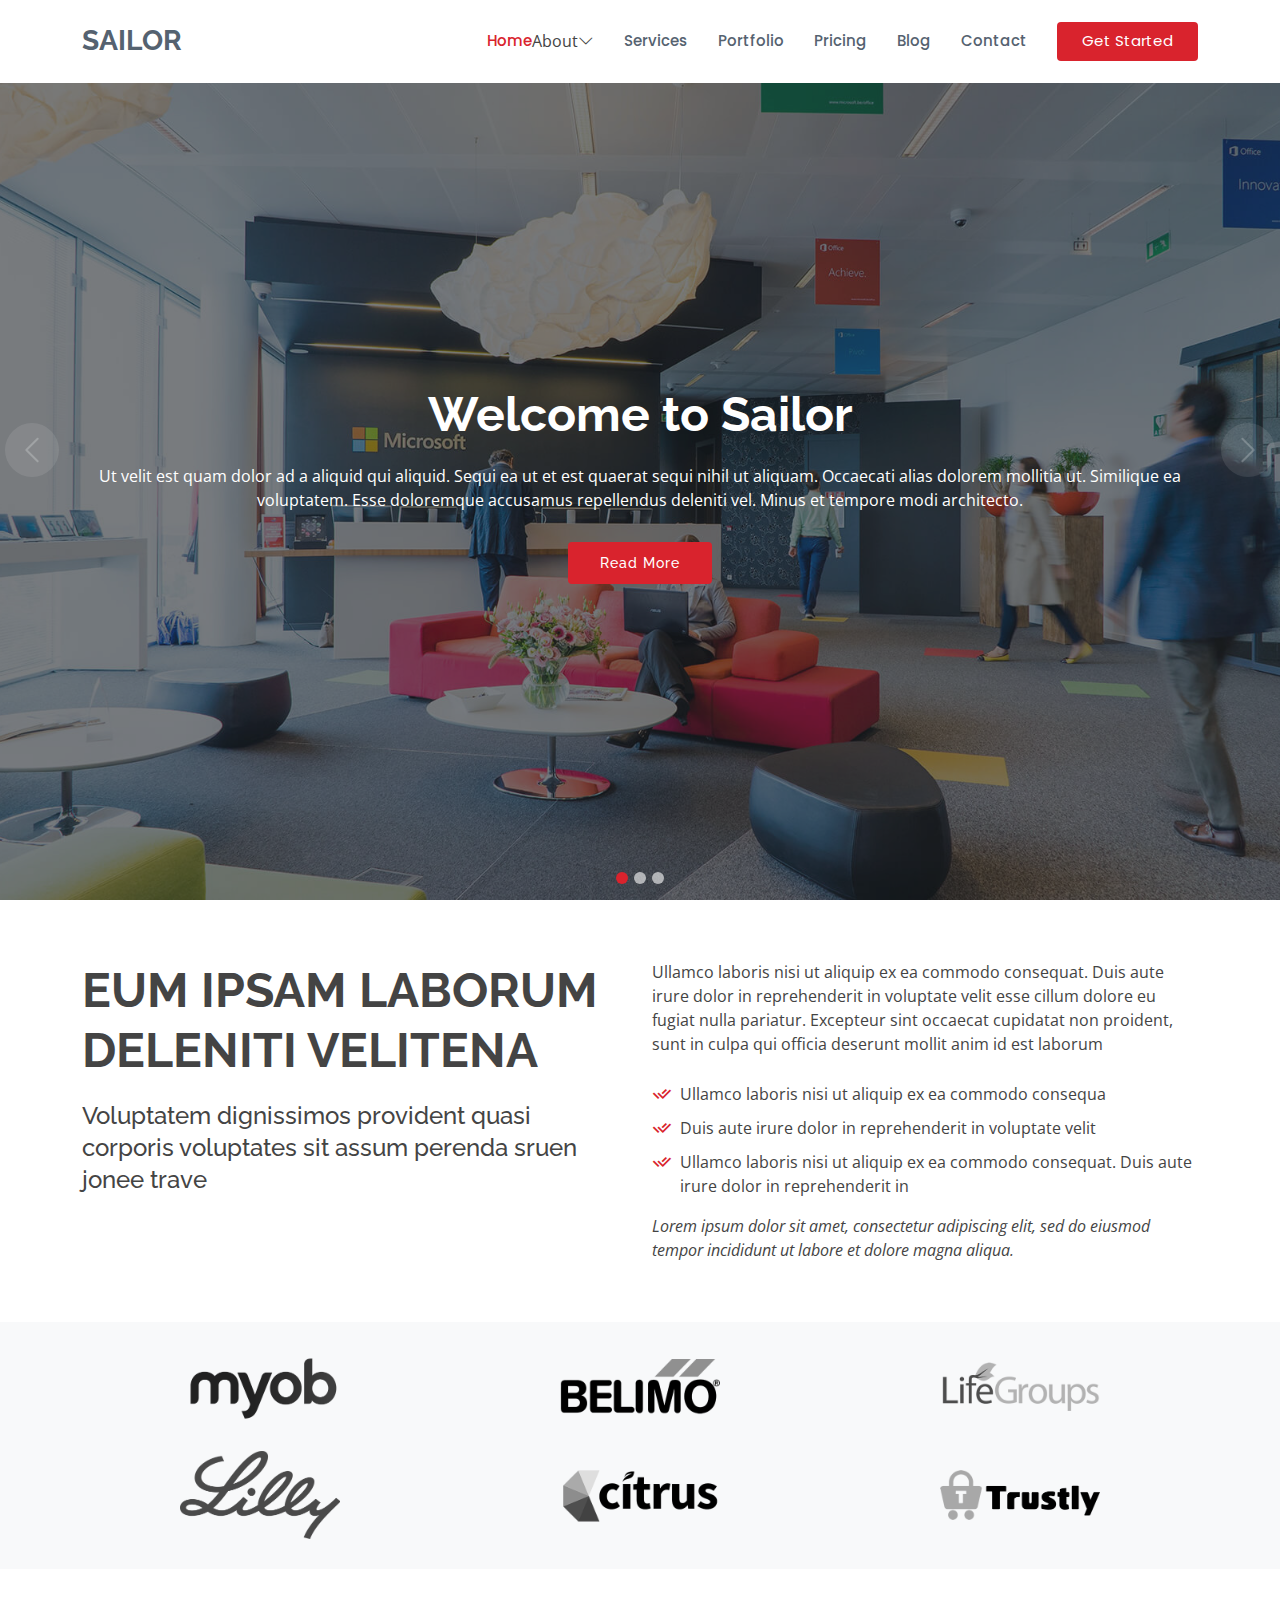
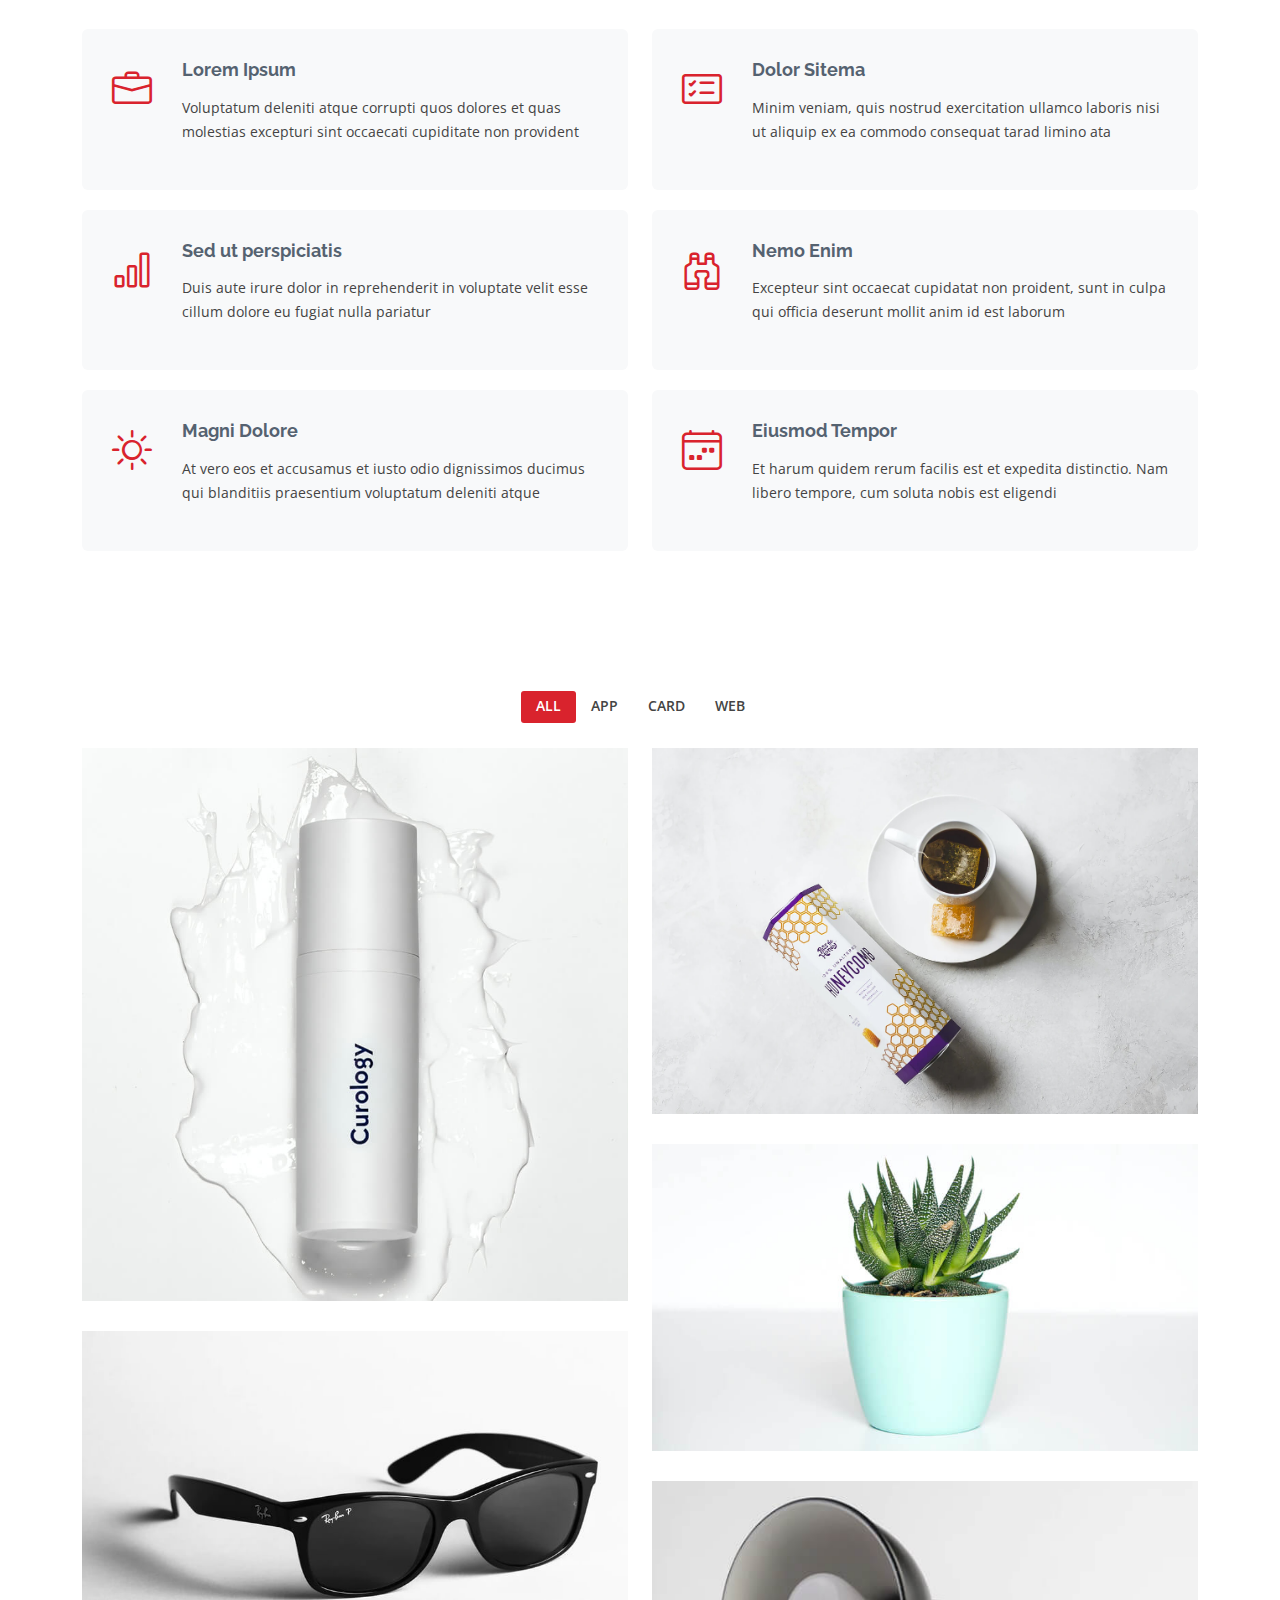
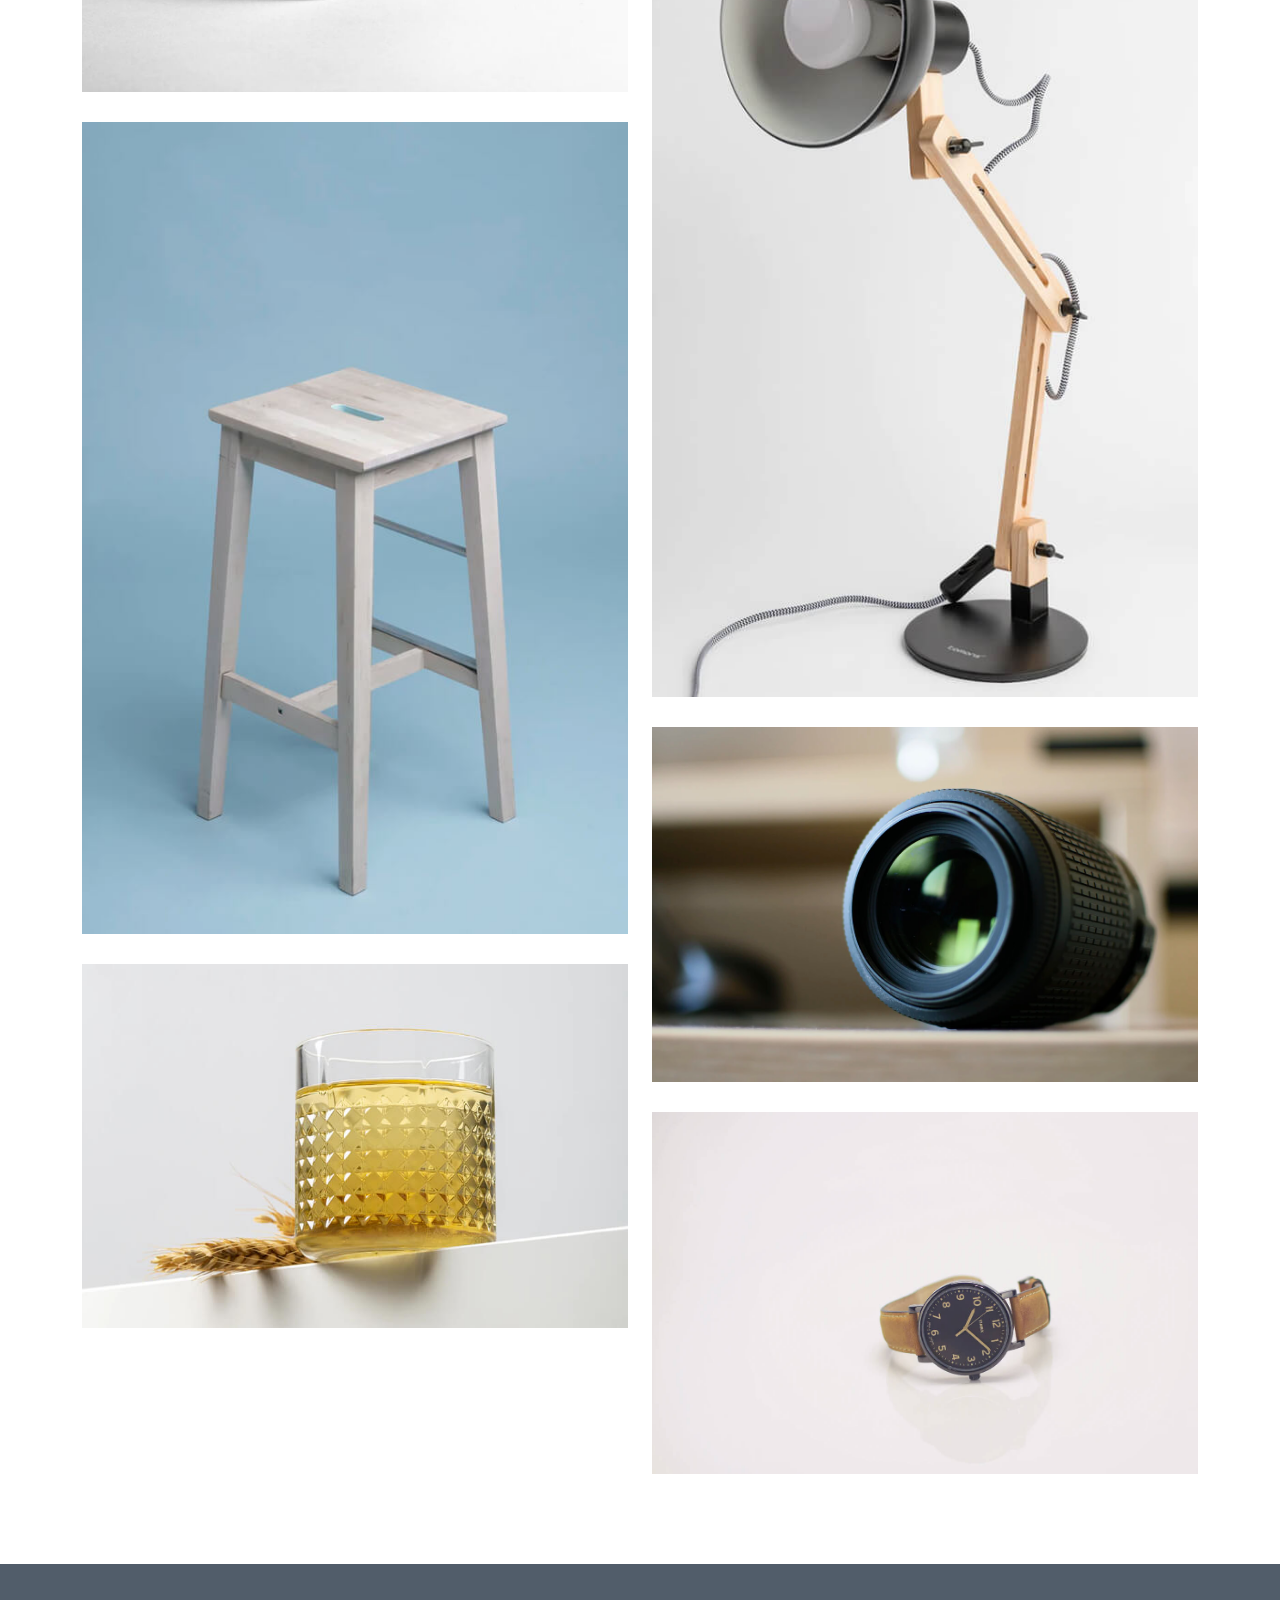
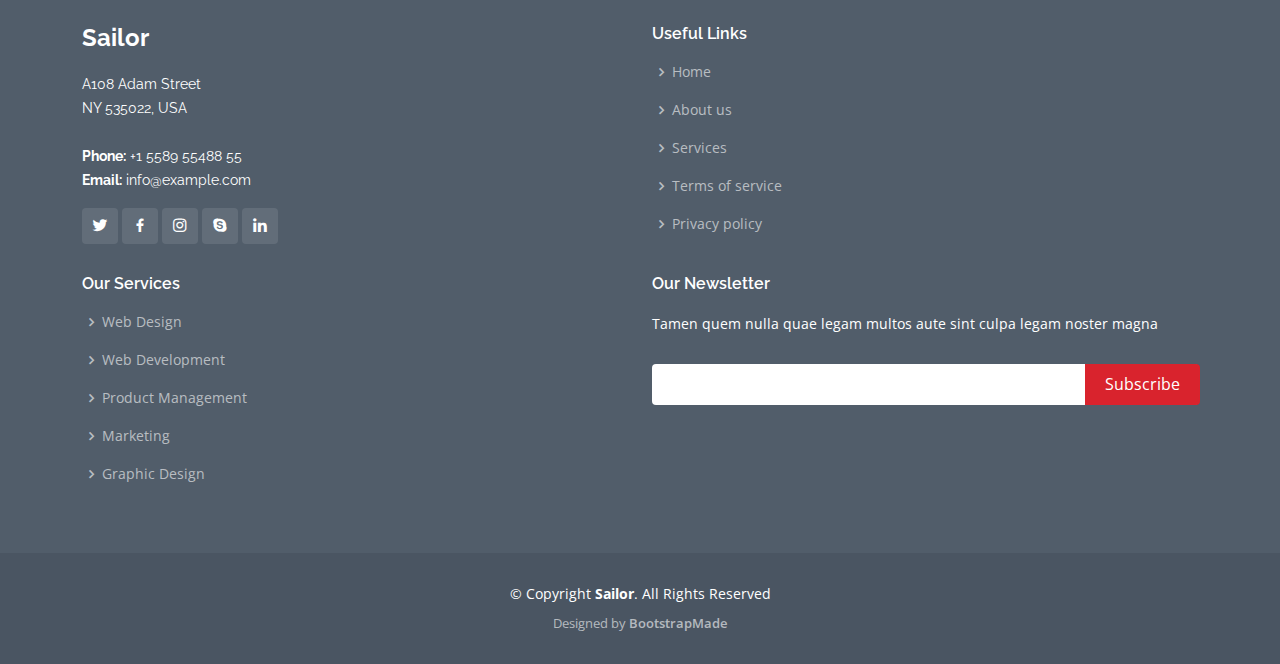
==== index.html @ 69ba1fb4 "update" ====
<!DOCTYPE html><html lang="en"><head><meta charset="utf-8"><meta name="viewport" content="width=device-width, initial-scale=1.0, shrink-to-fit=no"><title>Sailor Bootstrap Template - Index</title><link rel="stylesheet" href="https://cdn.jsdelivr.net/npm/bootstrap@5.2.3/dist/css/bootstrap.min.css"><link rel="stylesheet" href="https://fonts.googleapis.com/css?family=Open+Sans:300,300i,400,400i,600,600i,700,700i|Raleway:300,300i,400,400i,500,500i,600,600i,700,700i|Poppins:300,300i,400,400i,500,500i,600,600i,700,700i"><link rel="stylesheet" href="assets/css/styles.min.css?h=299f18126301572bddbe58221a50f4cb"></head><body><header class="d-flex align-items-center fixed-top" id="header"><div class="container d-flex align-items-center"><h1 class="me-auto logo"><a href="index.html">Sailor</a></h1><nav id="navbar" class="navbar"><ul><li><a href="index.html" class="active">Home</a></li><li class="dropdown"><span>About</span><i class="bi bi-chevron-down"></i><ul><li><a href="about.html">About</a></li><li><a href="team.html">Team</a></li><li><a href="testimonials.html">Testimonials</a></li><li class="dropdown"><a href="#"><span>Deep Drop Down</span><i class="bi bi-chevron-right"></i></a><ul><li><a href="#">Deep Drop Down 1</a></li><li><a href="#">Deep Drop Down 2</a></li><li><a href="#">Deep Drop Down 3</a></li><li><a href="#">Deep Drop Down 4</a></li><li><a href="#">Deep Drop Down 5</a></li></ul></li></ul></li><li><a href="services.html">Services</a></li><li><a href="portfolio.html">Portfolio</a></li><li><a href="pricing.html">Pricing</a></li><li><a href="blog.html">Blog</a></li><li><a href="contact.html">Contact</a></li><li><a href="index.html" class="getstarted">Get Started</a></li></ul><i class="bi bi-list mobile-nav-toggle"></i></nav></div></header><section id="hero"><div id="heroCarousel" data-bs-interval="5000" class="carousel slide carousel-fade" data-bs-ride="carousel"><ol class="carousel-indicators" id="hero-carousel-indicators"></ol><div class="carousel-inner" role="listbox"><div class="carousel-item active" style="background-image: url(assets/img/slide/slide-1.jpg?h=843544c1640c64bc1abcb53bef6a2ed7);"><div class="carousel-container"><div class="container"><h2 class="animate__animated animate__fadeInDown">Welcome to <span>Sailor</span></h2><p class="animate__animated animate__fadeInUp">Ut velit est quam dolor ad a aliquid qui aliquid. Sequi ea ut et est quaerat sequi nihil ut aliquam. Occaecati alias dolorem mollitia ut. Similique ea voluptatem. Esse doloremque accusamus repellendus deleniti vel. Minus et tempore modi architecto.</p><a href="#about" class="btn-get-started animate__animated animate__fadeInUp scrollto">Read More</a></div></div></div><div class="carousel-item" style="background-image: url(assets/img/slide/slide-2.jpg?h=843544c1640c64bc1abcb53bef6a2ed7);"><div class="carousel-container"><div class="container"><h2 class="animate__animated animate__fadeInDown">Lorem Ipsum Dolor</h2><p class="animate__animated animate__fadeInUp">Ut velit est quam dolor ad a aliquid qui aliquid. Sequi ea ut et est quaerat sequi nihil ut aliquam. Occaecati alias dolorem mollitia ut. Similique ea voluptatem. Esse doloremque accusamus repellendus deleniti vel. Minus et tempore modi architecto.</p><a href="#about" class="btn-get-started animate__animated animate__fadeInUp scrollto">Read More</a></div></div></div><div class="carousel-item" style="background-image: url(assets/img/slide/slide-3.jpg?h=843544c1640c64bc1abcb53bef6a2ed7);"><div class="carousel-container"><div class="container"><h2 class="animate__animated animate__fadeInDown">Sequi ea ut et est quaerat</h2><p class="animate__animated animate__fadeInUp">Ut velit est quam dolor ad a aliquid qui aliquid. Sequi ea ut et est quaerat sequi nihil ut aliquam. Occaecati alias dolorem mollitia ut. Similique ea voluptatem. Esse doloremque accusamus repellendus deleniti vel. Minus et tempore modi architecto.</p><a href="#about" class="btn-get-started animate__animated animate__fadeInUp scrollto">Read More</a></div></div></div></div><a class="carousel-control-prev" href="#heroCarousel" role="button" data-bs-slide="prev"><span class="carousel-control-prev-icon bi bi-chevron-left" aria-hidden="true"></span></a><a class="carousel-control-next" href="#heroCarousel" role="button" data-bs-slide="next"><span class="carousel-control-next-icon bi bi-chevron-right" aria-hidden="true"></span></a></div></section><main id="main"><section id="about" class="about"><div class="container"><div class="row content"><div class="col-lg-6"><h2>Eum ipsam laborum deleniti velitena</h2><h3>Voluptatem dignissimos provident quasi corporis voluptates sit assum perenda sruen jonee trave</h3></div><div class="col-lg-6 pt-4 pt-lg-0"><p>              Ullamco laboris nisi ut aliquip ex ea commodo consequat. Duis aute irure dolor in reprehenderit in voluptate              velit esse cillum dolore eu fugiat nulla pariatur. Excepteur sint occaecat cupidatat non proident, sunt in              culpa qui officia deserunt mollit anim id est laborum            </p><ul><li><i class="ri-check-double-line"></i> Ullamco laboris nisi ut aliquip ex ea commodo consequa</li><li><i class="ri-check-double-line"></i> Duis aute irure dolor in reprehenderit in voluptate velit</li><li><i class="ri-check-double-line"></i> Ullamco laboris nisi ut aliquip ex ea commodo consequat. Duis aute irure dolor in reprehenderit in</li></ul><p class="fst-italic">              Lorem ipsum dolor sit amet, consectetur adipiscing elit, sed do eiusmod tempor incididunt ut labore et dolore              magna aliqua.            </p></div></div></div></section><section id="clients" class="clients section-bg"><div class="container"><div class="row"><div class="col-6 col-md-4 col-lg-2 d-flex justify-content-center align-items-center"><img class="img-fluid" src="assets/img/clients/client-1.png?h=843544c1640c64bc1abcb53bef6a2ed7" alt=""></div><div class="col-6 col-md-4 col-lg-2 d-flex justify-content-center align-items-center"><img class="img-fluid" src="assets/img/clients/client-2.png?h=843544c1640c64bc1abcb53bef6a2ed7" alt=""></div><div class="col-6 col-md-4 col-lg-2 d-flex justify-content-center align-items-center"><img class="img-fluid" src="assets/img/clients/client-3.png?h=843544c1640c64bc1abcb53bef6a2ed7" alt=""></div><div class="col-6 col-md-4 col-lg-2 d-flex justify-content-center align-items-center"><img class="img-fluid" src="assets/img/clients/client-4.png?h=843544c1640c64bc1abcb53bef6a2ed7" alt=""></div><div class="col-6 col-md-4 col-lg-2 d-flex justify-content-center align-items-center"><img class="img-fluid" src="assets/img/clients/client-5.png?h=843544c1640c64bc1abcb53bef6a2ed7" alt=""></div><div class="col-6 col-md-4 col-lg-2 d-flex justify-content-center align-items-center"><img class="img-fluid" src="assets/img/clients/client-6.png?h=843544c1640c64bc1abcb53bef6a2ed7" alt=""></div></div></div></section><section id="services" class="services"><div class="container"><div class="row"><div class="col-md-6"><div class="icon-box"><i class="bi bi-briefcase"></i><h4><a href="#">Lorem Ipsum</a></h4><p>Voluptatum deleniti atque corrupti quos dolores et quas molestias excepturi sint occaecati cupiditate non provident</p></div></div><div class="col-md-6 mt-4 mt-md-0"><div class="icon-box"><i class="bi bi-card-checklist"></i><h4><a href="#">Dolor Sitema</a></h4><p>Minim veniam, quis nostrud exercitation ullamco laboris nisi ut aliquip ex ea commodo consequat tarad limino ata</p></div></div><div class="col-md-6 mt-4 mt-md-0"><div class="icon-box"><i class="bi bi-bar-chart"></i><h4><a href="#">Sed ut perspiciatis</a></h4><p>Duis aute irure dolor in reprehenderit in voluptate velit esse cillum dolore eu fugiat nulla pariatur</p></div></div><div class="col-md-6 mt-4 mt-md-0"><div class="icon-box"><i class="bi bi-binoculars"></i><h4><a href="#">Nemo Enim</a></h4><p>Excepteur sint occaecat cupidatat non proident, sunt in culpa qui officia deserunt mollit anim id est laborum</p></div></div><div class="col-md-6 mt-4 mt-md-0"><div class="icon-box"><i class="bi bi-brightness-high"></i><h4><a href="#">Magni Dolore</a></h4><p>At vero eos et accusamus et iusto odio dignissimos ducimus qui blanditiis praesentium voluptatum deleniti atque</p></div></div><div class="col-md-6 mt-4 mt-md-0"><div class="icon-box"><i class="bi bi-calendar4-week"></i><h4><a href="#">Eiusmod Tempor</a></h4><p>Et harum quidem rerum facilis est et expedita distinctio. Nam libero tempore, cum soluta nobis est eligendi</p></div></div></div></div></section><section id="portfolio" class="portfolio"><div class="container"><div class="row"><div class="col-lg-12 d-flex justify-content-center"><ul id="portfolio-flters"><li data-filter="*" class="filter-active">All</li><li data-filter=".filter-app">App</li><li data-filter=".filter-card">Card</li><li data-filter=".filter-web">Web</li></ul></div></div><div class="row portfolio-container"><div class="col-md-6 col-lg-4 portfolio-item filter-app"><div class="portfolio-wrap"><img class="img-fluid" src="assets/img/portfolio/portfolio-1.jpg?h=843544c1640c64bc1abcb53bef6a2ed7" alt=""><div class="portfolio-info"><h4>App 1</h4><p>App</p><div class="portfolio-links"><a href="assets/img/portfolio/portfolio-1.jpg?h=843544c1640c64bc1abcb53bef6a2ed7" data-gallery="portfolioGallery" class="portfolio-lightbox" title="App 1"><i class="bx bx-plus"></i></a><a href="portfolio-details.html" class="portfolio-details-lightbox" data-glightbox="type: external" title="Portfolio Details"><i class="bx bx-link"></i></a></div></div></div></div><div class="col-md-6 col-lg-4 portfolio-item filter-web"><div class="portfolio-wrap"><img class="img-fluid" src="assets/img/portfolio/portfolio-2.jpg?h=843544c1640c64bc1abcb53bef6a2ed7" alt=""><div class="portfolio-info"><h4>Web 3</h4><p>Web</p><div class="portfolio-links"><a href="assets/img/portfolio/portfolio-2.jpg?h=843544c1640c64bc1abcb53bef6a2ed7" data-gallery="portfolioGallery" class="portfolio-lightbox" title="Web 3"><i class="bx bx-plus"></i></a><a href="portfolio-details.html" class="portfolio-details-lightbox" data-glightbox="type: external" title="Portfolio Details"><i class="bx bx-link"></i></a></div></div></div></div><div class="col-md-6 col-lg-4 portfolio-item filter-app"><div class="portfolio-wrap"><img class="img-fluid" src="assets/img/portfolio/portfolio-3.jpg?h=843544c1640c64bc1abcb53bef6a2ed7" alt=""><div class="portfolio-info"><h4>App 2</h4><p>App</p><div class="portfolio-links"><a href="assets/img/portfolio/portfolio-3.jpg?h=843544c1640c64bc1abcb53bef6a2ed7" data-gallery="portfolioGallery" class="portfolio-lightbox" title="App 2"><i class="bx bx-plus"></i></a><a href="portfolio-details.html" class="portfolio-details-lightbox" data-glightbox="type: external" title="Portfolio Details"><i class="bx bx-link"></i></a></div></div></div></div><div class="col-md-6 col-lg-4 portfolio-item filter-card"><div class="portfolio-wrap"><img class="img-fluid" src="assets/img/portfolio/portfolio-4.jpg?h=843544c1640c64bc1abcb53bef6a2ed7" alt=""><div class="portfolio-info"><h4>Card 2</h4><p>Card</p><div class="portfolio-links"><a href="assets/img/portfolio/portfolio-4.jpg?h=843544c1640c64bc1abcb53bef6a2ed7" data-gallery="portfolioGallery" class="portfolio-lightbox" title="Card 2"><i class="bx bx-plus"></i></a><a href="portfolio-details.html" class="portfolio-details-lightbox" data-glightbox="type: external" title="Portfolio Details"><i class="bx bx-link"></i></a></div></div></div></div><div class="col-md-6 col-lg-4 portfolio-item filter-web"><div class="portfolio-wrap"><img class="img-fluid" src="assets/img/portfolio/portfolio-5.jpg?h=843544c1640c64bc1abcb53bef6a2ed7" alt=""><div class="portfolio-info"><h4>Web 2</h4><p>Web</p><div class="portfolio-links"><a href="assets/img/portfolio/portfolio-5.jpg?h=843544c1640c64bc1abcb53bef6a2ed7" data-gallery="portfolioGallery" class="portfolio-lightbox" title="Web 2"><i class="bx bx-plus"></i></a><a href="portfolio-details.html" class="portfolio-details-lightbox" data-glightbox="type: external" title="Portfolio Details"><i class="bx bx-link"></i></a></div></div></div></div><div class="col-md-6 col-lg-4 portfolio-item filter-app"><div class="portfolio-wrap"><img class="img-fluid" src="assets/img/portfolio/portfolio-6.jpg?h=843544c1640c64bc1abcb53bef6a2ed7" alt=""><div class="portfolio-info"><h4>App 3</h4><p>App</p><div class="portfolio-links"><a href="assets/img/portfolio/portfolio-6.jpg?h=843544c1640c64bc1abcb53bef6a2ed7" data-gallery="portfolioGallery" class="portfolio-lightbox" title="App 3"><i class="bx bx-plus"></i></a><a href="portfolio-details.html" class="portfolio-details-lightbox" data-glightbox="type: external" title="Portfolio Details"><i class="bx bx-link"></i></a></div></div></div></div><div class="col-md-6 col-lg-4 portfolio-item filter-card"><div class="portfolio-wrap"><img class="img-fluid" src="assets/img/portfolio/portfolio-7.jpg?h=843544c1640c64bc1abcb53bef6a2ed7" alt=""><div class="portfolio-info"><h4>Card 1</h4><p>Card</p><div class="portfolio-links"><a href="assets/img/portfolio/portfolio-7.jpg?h=843544c1640c64bc1abcb53bef6a2ed7" data-gallery="portfolioGallery" class="portfolio-lightbox" title="Card 1"><i class="bx bx-plus"></i></a><a href="portfolio-details.html" class="portfolio-details-lightbox" data-glightbox="type: external" title="Portfolio Details"><i class="bx bx-link"></i></a></div></div></div></div><div class="col-md-6 col-lg-4 portfolio-item filter-card"><div class="portfolio-wrap"><img class="img-fluid" src="assets/img/portfolio/portfolio-8.jpg?h=843544c1640c64bc1abcb53bef6a2ed7" alt=""><div class="portfolio-info"><h4>Card 3</h4><p>Card</p><div class="portfolio-links"><a href="assets/img/portfolio/portfolio-8.jpg?h=843544c1640c64bc1abcb53bef6a2ed7" data-gallery="portfolioGallery" class="portfolio-lightbox" title="Card 3"><i class="bx bx-plus"></i></a><a href="portfolio-details.html" class="portfolio-details-lightbox" data-glightbox="type: external" title="Portfolio Details"><i class="bx bx-link"></i></a></div></div></div></div><div class="col-md-6 col-lg-4 portfolio-item filter-web"><div class="portfolio-wrap"><img class="img-fluid" src="assets/img/portfolio/portfolio-9.jpg?h=843544c1640c64bc1abcb53bef6a2ed7" alt=""><div class="portfolio-info"><h4>Web 3</h4><p>Web</p><div class="portfolio-links"><a href="assets/img/portfolio/portfolio-9.jpg?h=843544c1640c64bc1abcb53bef6a2ed7" data-gallery="portfolioGallery" class="portfolio-lightbox" title="Web 3"><i class="bx bx-plus"></i></a><a href="portfolio-details.html" class="portfolio-details-lightbox" data-glightbox="type: external" title="Portfolio Details"><i class="bx bx-link"></i></a></div></div></div></div></div></div></section></main><footer id="footer"><div class="footer-top"><div class="container"><div class="row"><div class="col-md-6 col-lg-3"><div class="footer-info"><h3>Sailor</h3><p>                A108 Adam Street <br>                NY 535022, USA<br><br><strong>Phone:</strong> +1 5589 55488 55<br><strong>Email:</strong> info@example.com<br></p><div class="social-links mt-3"><a href="#" class="twitter"><i class="bx bxl-twitter"></i></a><a href="#" class="facebook"><i class="bx bxl-facebook"></i></a><a href="#" class="instagram"><i class="bx bxl-instagram"></i></a><a href="#" class="google-plus"><i class="bx bxl-skype"></i></a><a href="#" class="linkedin"><i class="bx bxl-linkedin"></i></a></div></div></div><div class="col-md-6 col-lg-2 footer-links"><h4>Useful Links</h4><ul><li><i class="bx bx-chevron-right"></i><a href="#">Home</a></li><li><i class="bx bx-chevron-right"></i><a href="#">About us</a></li><li><i class="bx bx-chevron-right"></i><a href="#">Services</a></li><li><i class="bx bx-chevron-right"></i><a href="#">Terms of service</a></li><li><i class="bx bx-chevron-right"></i><a href="#">Privacy policy</a></li></ul></div><div class="col-md-6 col-lg-3 footer-links"><h4>Our Services</h4><ul><li><i class="bx bx-chevron-right"></i><a href="#">Web Design</a></li><li><i class="bx bx-chevron-right"></i><a href="#">Web Development</a></li><li><i class="bx bx-chevron-right"></i><a href="#">Product Management</a></li><li><i class="bx bx-chevron-right"></i><a href="#">Marketing</a></li><li><i class="bx bx-chevron-right"></i><a href="#">Graphic Design</a></li></ul></div><div class="col-md-6 col-lg-4 footer-newsletter"><h4>Our Newsletter</h4><p>Tamen quem nulla quae legam multos aute sint culpa legam noster magna</p><form action="" method="post"><input type="email" name="email"><input type="submit" value="Subscribe"></form></div></div></div></div><div class="container"><div class="copyright"><span>        © Copyright </span><strong><span>Sailor</span></strong><span>. All Rights Reserved      </span></div><div class="credits"><span>                                        Designed by </span><a href="https://bootstrapmade.com/">BootstrapMade</a></div></div></footer><a class="d-flex justify-content-center align-items-center back-to-top" href="#"><i class="bi bi-arrow-up-short"></i></a><script src="https://cdnjs.cloudflare.com/ajax/libs/jquery/3.6.0/jquery.min.js"></script><script src="https://cdn.jsdelivr.net/npm/bootstrap@5.2.3/dist/js/bootstrap.bundle.min.js"></script><script src="assets/js/script.min.js?h=84e974b5e1fd230d12941b1b365d8a18"></script></body></html>
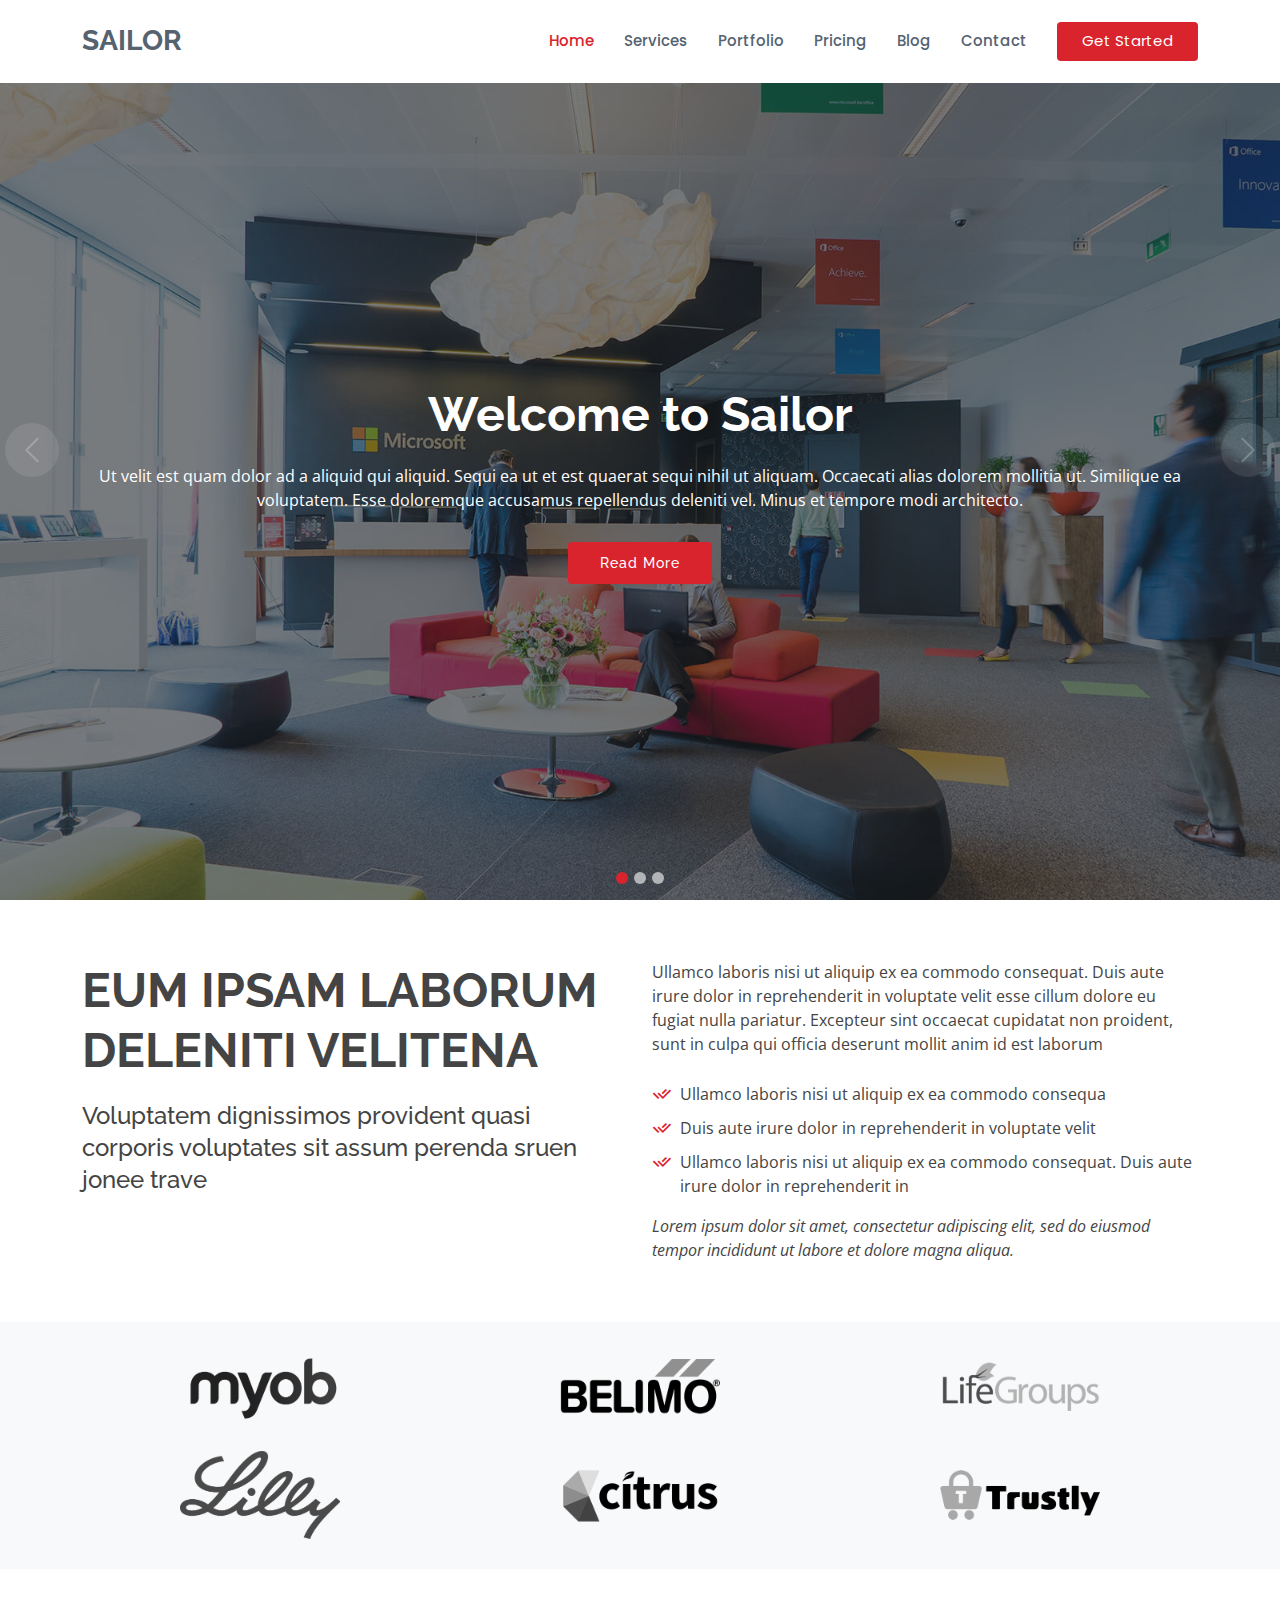
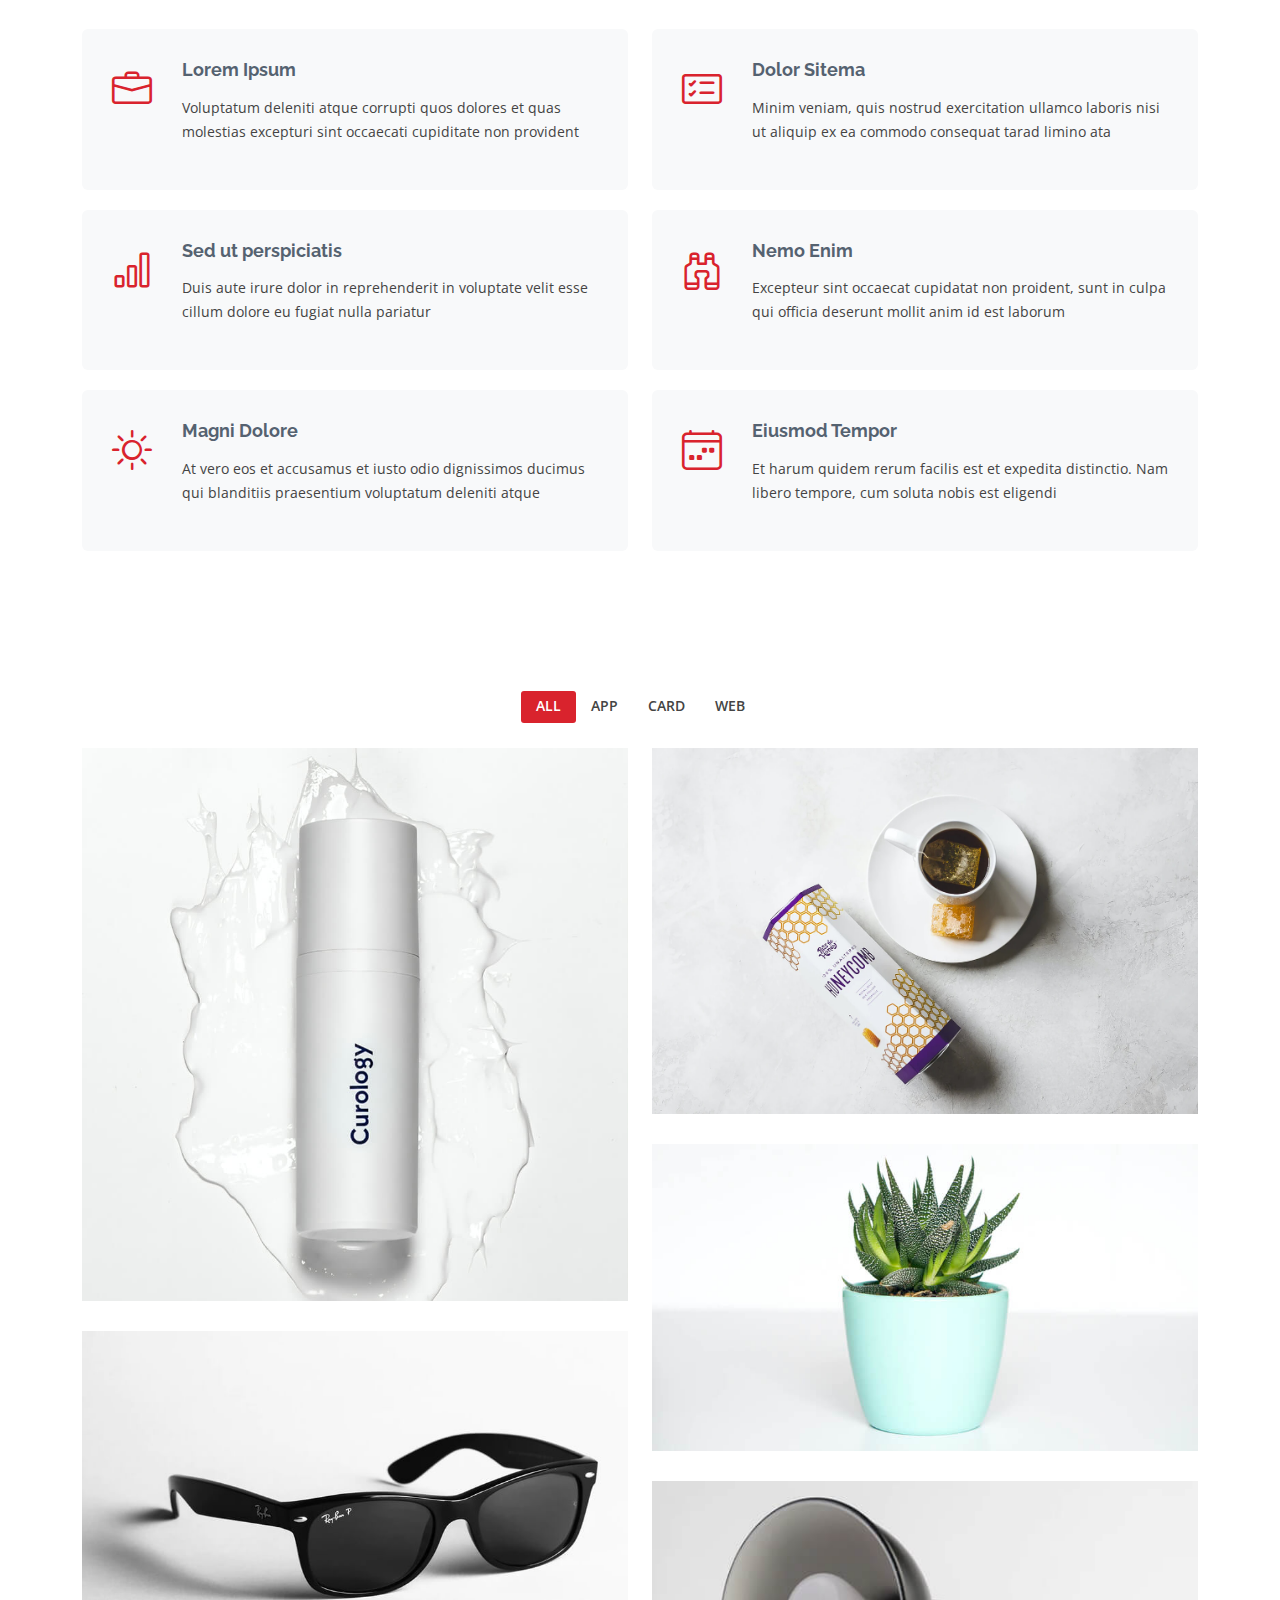
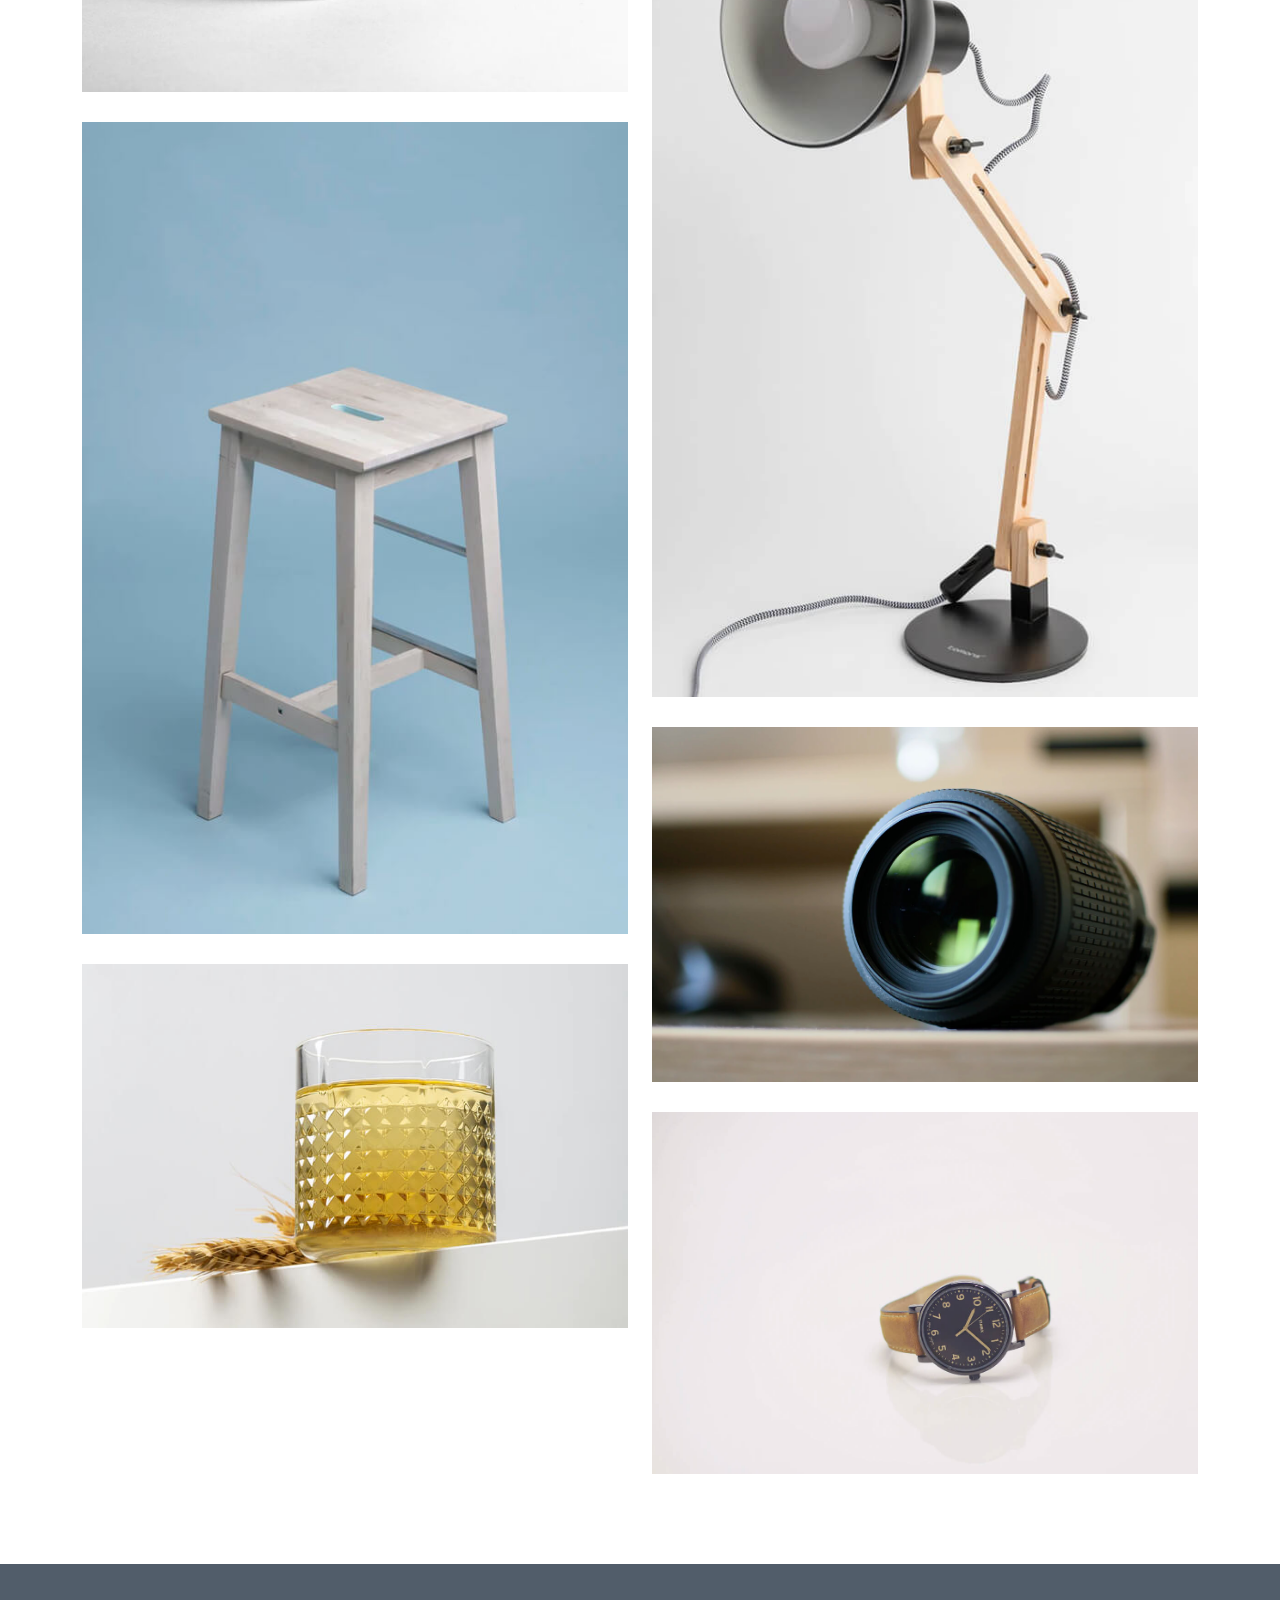
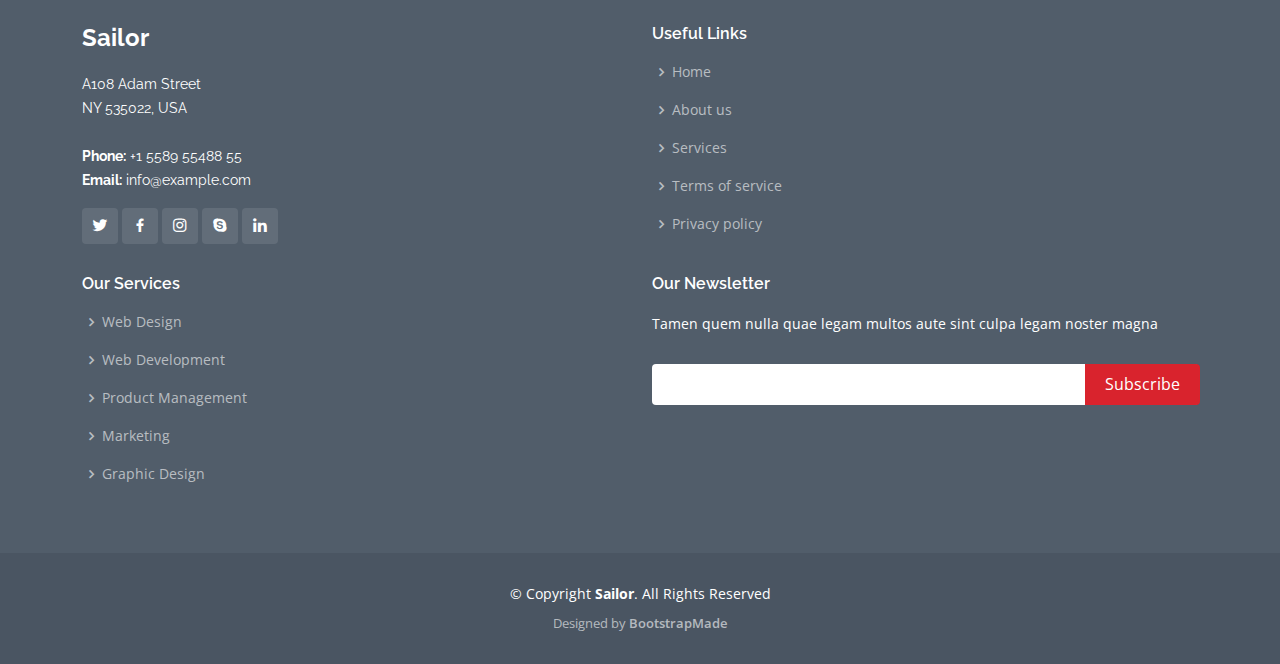
==== commit cbdb59b8: "Update index.html" ====
--- a/index.html
+++ b/index.html
@@ -1 +1 @@
-<!DOCTYPE html><html lang="en"><head><meta charset="utf-8"><meta name="viewport" content="width=device-width, initial-scale=1.0, shrink-to-fit=no"><title>Sailor Bootstrap Template - Index</title><link rel="stylesheet" href="https://cdn.jsdelivr.net/npm/bootstrap@5.2.3/dist/css/bootstrap.min.css"><link rel="stylesheet" href="https://fonts.googleapis.com/css?family=Open+Sans:300,300i,400,400i,600,600i,700,700i|Raleway:300,300i,400,400i,500,500i,600,600i,700,700i|Poppins:300,300i,400,400i,500,500i,600,600i,700,700i"><link rel="stylesheet" href="assets/css/styles.min.css?h=299f18126301572bddbe58221a50f4cb"></head><body><header class="d-flex align-items-center fixed-top" id="header"><div class="container d-flex align-items-center"><h1 class="me-auto logo"><a href="index.html">Sailor</a></h1><nav id="navbar" class="navbar"><ul><li><a href="index.html" class="active">Home</a></li><li class="dropdown"><span>About</span><i class="bi bi-chevron-down"></i><ul><li><a href="about.html">About</a></li><li><a href="team.html">Team</a></li><li><a href="testimonials.html">Testimonials</a></li><li class="dropdown"><a href="#"><span>Deep Drop Down</span><i class="bi bi-chevron-right"></i></a><ul><li><a href="#">Deep Drop Down 1</a></li><li><a href="#">Deep Drop Down 2</a></li><li><a href="#">Deep Drop Down 3</a></li><li><a href="#">Deep Drop Down 4</a></li><li><a href="#">Deep Drop Down 5</a></li></ul></li></ul></li><li><a href="services.html">Services</a></li><li><a href="portfolio.html">Portfolio</a></li><li><a href="pricing.html">Pricing</a></li><li><a href="blog.html">Blog</a></li><li><a href="contact.html">Contact</a></li><li><a href="index.html" class="getstarted">Get Started</a></li></ul><i class="bi bi-list mobile-nav-toggle"></i></nav></div></header><section id="hero"><div id="heroCarousel" data-bs-interval="5000" class="carousel slide carousel-fade" data-bs-ride="carousel"><ol class="carousel-indicators" id="hero-carousel-indicators"></ol><div class="carousel-inner" role="listbox"><div class="carousel-item active" style="background-image: url(assets/img/slide/slide-1.jpg?h=843544c1640c64bc1abcb53bef6a2ed7);"><div class="carousel-container"><div class="container"><h2 class="animate__animated animate__fadeInDown">Welcome to <span>Sailor</span></h2><p class="animate__animated animate__fadeInUp">Ut velit est quam dolor ad a aliquid qui aliquid. Sequi ea ut et est quaerat sequi nihil ut aliquam. Occaecati alias dolorem mollitia ut. Similique ea voluptatem. Esse doloremque accusamus repellendus deleniti vel. Minus et tempore modi architecto.</p><a href="#about" class="btn-get-started animate__animated animate__fadeInUp scrollto">Read More</a></div></div></div><div class="carousel-item" style="background-image: url(assets/img/slide/slide-2.jpg?h=843544c1640c64bc1abcb53bef6a2ed7);"><div class="carousel-container"><div class="container"><h2 class="animate__animated animate__fadeInDown">Lorem Ipsum Dolor</h2><p class="animate__animated animate__fadeInUp">Ut velit est quam dolor ad a aliquid qui aliquid. Sequi ea ut et est quaerat sequi nihil ut aliquam. Occaecati alias dolorem mollitia ut. Similique ea voluptatem. Esse doloremque accusamus repellendus deleniti vel. Minus et tempore modi architecto.</p><a href="#about" class="btn-get-started animate__animated animate__fadeInUp scrollto">Read More</a></div></div></div><div class="carousel-item" style="background-image: url(assets/img/slide/slide-3.jpg?h=843544c1640c64bc1abcb53bef6a2ed7);"><div class="carousel-container"><div class="container"><h2 class="animate__animated animate__fadeInDown">Sequi ea ut et est quaerat</h2><p class="animate__animated animate__fadeInUp">Ut velit est quam dolor ad a aliquid qui aliquid. Sequi ea ut et est quaerat sequi nihil ut aliquam. Occaecati alias dolorem mollitia ut. Similique ea voluptatem. Esse doloremque accusamus repellendus deleniti vel. Minus et tempore modi architecto.</p><a href="#about" class="btn-get-started animate__animated animate__fadeInUp scrollto">Read More</a></div></div></div></div><a class="carousel-control-prev" href="#heroCarousel" role="button" data-bs-slide="prev"><span class="carousel-control-prev-icon bi bi-chevron-left" aria-hidden="true"></span></a><a class="carousel-control-next" href="#heroCarousel" role="button" data-bs-slide="next"><span class="carousel-control-next-icon bi bi-chevron-right" aria-hidden="true"></span></a></div></section><main id="main"><section id="about" class="about"><div class="container"><div class="row content"><div class="col-lg-6"><h2>Eum ipsam laborum deleniti velitena</h2><h3>Voluptatem dignissimos provident quasi corporis voluptates sit assum perenda sruen jonee trave</h3></div><div class="col-lg-6 pt-4 pt-lg-0"><p>              Ullamco laboris nisi ut aliquip ex ea commodo consequat. Duis aute irure dolor in reprehenderit in voluptate              velit esse cillum dolore eu fugiat nulla pariatur. Excepteur sint occaecat cupidatat non proident, sunt in              culpa qui officia deserunt mollit anim id est laborum            </p><ul><li><i class="ri-check-double-line"></i> Ullamco laboris nisi ut aliquip ex ea commodo consequa</li><li><i class="ri-check-double-line"></i> Duis aute irure dolor in reprehenderit in voluptate velit</li><li><i class="ri-check-double-line"></i> Ullamco laboris nisi ut aliquip ex ea commodo consequat. Duis aute irure dolor in reprehenderit in</li></ul><p class="fst-italic">              Lorem ipsum dolor sit amet, consectetur adipiscing elit, sed do eiusmod tempor incididunt ut labore et dolore              magna aliqua.            </p></div></div></div></section><section id="clients" class="clients section-bg"><div class="container"><div class="row"><div class="col-6 col-md-4 col-lg-2 d-flex justify-content-center align-items-center"><img class="img-fluid" src="assets/img/clients/client-1.png?h=843544c1640c64bc1abcb53bef6a2ed7" alt=""></div><div class="col-6 col-md-4 col-lg-2 d-flex justify-content-center align-items-center"><img class="img-fluid" src="assets/img/clients/client-2.png?h=843544c1640c64bc1abcb53bef6a2ed7" alt=""></div><div class="col-6 col-md-4 col-lg-2 d-flex justify-content-center align-items-center"><img class="img-fluid" src="assets/img/clients/client-3.png?h=843544c1640c64bc1abcb53bef6a2ed7" alt=""></div><div class="col-6 col-md-4 col-lg-2 d-flex justify-content-center align-items-center"><img class="img-fluid" src="assets/img/clients/client-4.png?h=843544c1640c64bc1abcb53bef6a2ed7" alt=""></div><div class="col-6 col-md-4 col-lg-2 d-flex justify-content-center align-items-center"><img class="img-fluid" src="assets/img/clients/client-5.png?h=843544c1640c64bc1abcb53bef6a2ed7" alt=""></div><div class="col-6 col-md-4 col-lg-2 d-flex justify-content-center align-items-center"><img class="img-fluid" src="assets/img/clients/client-6.png?h=843544c1640c64bc1abcb53bef6a2ed7" alt=""></div></div></div></section><section id="services" class="services"><div class="container"><div class="row"><div class="col-md-6"><div class="icon-box"><i class="bi bi-briefcase"></i><h4><a href="#">Lorem Ipsum</a></h4><p>Voluptatum deleniti atque corrupti quos dolores et quas molestias excepturi sint occaecati cupiditate non provident</p></div></div><div class="col-md-6 mt-4 mt-md-0"><div class="icon-box"><i class="bi bi-card-checklist"></i><h4><a href="#">Dolor Sitema</a></h4><p>Minim veniam, quis nostrud exercitation ullamco laboris nisi ut aliquip ex ea commodo consequat tarad limino ata</p></div></div><div class="col-md-6 mt-4 mt-md-0"><div class="icon-box"><i class="bi bi-bar-chart"></i><h4><a href="#">Sed ut perspiciatis</a></h4><p>Duis aute irure dolor in reprehenderit in voluptate velit esse cillum dolore eu fugiat nulla pariatur</p></div></div><div class="col-md-6 mt-4 mt-md-0"><div class="icon-box"><i class="bi bi-binoculars"></i><h4><a href="#">Nemo Enim</a></h4><p>Excepteur sint occaecat cupidatat non proident, sunt in culpa qui officia deserunt mollit anim id est laborum</p></div></div><div class="col-md-6 mt-4 mt-md-0"><div class="icon-box"><i class="bi bi-brightness-high"></i><h4><a href="#">Magni Dolore</a></h4><p>At vero eos et accusamus et iusto odio dignissimos ducimus qui blanditiis praesentium voluptatum deleniti atque</p></div></div><div class="col-md-6 mt-4 mt-md-0"><div class="icon-box"><i class="bi bi-calendar4-week"></i><h4><a href="#">Eiusmod Tempor</a></h4><p>Et harum quidem rerum facilis est et expedita distinctio. Nam libero tempore, cum soluta nobis est eligendi</p></div></div></div></div></section><section id="portfolio" class="portfolio"><div class="container"><div class="row"><div class="col-lg-12 d-flex justify-content-center"><ul id="portfolio-flters"><li data-filter="*" class="filter-active">All</li><li data-filter=".filter-app">App</li><li data-filter=".filter-card">Card</li><li data-filter=".filter-web">Web</li></ul></div></div><div class="row portfolio-container"><div class="col-md-6 col-lg-4 portfolio-item filter-app"><div class="portfolio-wrap"><img class="img-fluid" src="assets/img/portfolio/portfolio-1.jpg?h=843544c1640c64bc1abcb53bef6a2ed7" alt=""><div class="portfolio-info"><h4>App 1</h4><p>App</p><div class="portfolio-links"><a href="assets/img/portfolio/portfolio-1.jpg?h=843544c1640c64bc1abcb53bef6a2ed7" data-gallery="portfolioGallery" class="portfolio-lightbox" title="App 1"><i class="bx bx-plus"></i></a><a href="portfolio-details.html" class="portfolio-details-lightbox" data-glightbox="type: external" title="Portfolio Details"><i class="bx bx-link"></i></a></div></div></div></div><div class="col-md-6 col-lg-4 portfolio-item filter-web"><div class="portfolio-wrap"><img class="img-fluid" src="assets/img/portfolio/portfolio-2.jpg?h=843544c1640c64bc1abcb53bef6a2ed7" alt=""><div class="portfolio-info"><h4>Web 3</h4><p>Web</p><div class="portfolio-links"><a href="assets/img/portfolio/portfolio-2.jpg?h=843544c1640c64bc1abcb53bef6a2ed7" data-gallery="portfolioGallery" class="portfolio-lightbox" title="Web 3"><i class="bx bx-plus"></i></a><a href="portfolio-details.html" class="portfolio-details-lightbox" data-glightbox="type: external" title="Portfolio Details"><i class="bx bx-link"></i></a></div></div></div></div><div class="col-md-6 col-lg-4 portfolio-item filter-app"><div class="portfolio-wrap"><img class="img-fluid" src="assets/img/portfolio/portfolio-3.jpg?h=843544c1640c64bc1abcb53bef6a2ed7" alt=""><div class="portfolio-info"><h4>App 2</h4><p>App</p><div class="portfolio-links"><a href="assets/img/portfolio/portfolio-3.jpg?h=843544c1640c64bc1abcb53bef6a2ed7" data-gallery="portfolioGallery" class="portfolio-lightbox" title="App 2"><i class="bx bx-plus"></i></a><a href="portfolio-details.html" class="portfolio-details-lightbox" data-glightbox="type: external" title="Portfolio Details"><i class="bx bx-link"></i></a></div></div></div></div><div class="col-md-6 col-lg-4 portfolio-item filter-card"><div class="portfolio-wrap"><img class="img-fluid" src="assets/img/portfolio/portfolio-4.jpg?h=843544c1640c64bc1abcb53bef6a2ed7" alt=""><div class="portfolio-info"><h4>Card 2</h4><p>Card</p><div class="portfolio-links"><a href="assets/img/portfolio/portfolio-4.jpg?h=843544c1640c64bc1abcb53bef6a2ed7" data-gallery="portfolioGallery" class="portfolio-lightbox" title="Card 2"><i class="bx bx-plus"></i></a><a href="portfolio-details.html" class="portfolio-details-lightbox" data-glightbox="type: external" title="Portfolio Details"><i class="bx bx-link"></i></a></div></div></div></div><div class="col-md-6 col-lg-4 portfolio-item filter-web"><div class="portfolio-wrap"><img class="img-fluid" src="assets/img/portfolio/portfolio-5.jpg?h=843544c1640c64bc1abcb53bef6a2ed7" alt=""><div class="portfolio-info"><h4>Web 2</h4><p>Web</p><div class="portfolio-links"><a href="assets/img/portfolio/portfolio-5.jpg?h=843544c1640c64bc1abcb53bef6a2ed7" data-gallery="portfolioGallery" class="portfolio-lightbox" title="Web 2"><i class="bx bx-plus"></i></a><a href="portfolio-details.html" class="portfolio-details-lightbox" data-glightbox="type: external" title="Portfolio Details"><i class="bx bx-link"></i></a></div></div></div></div><div class="col-md-6 col-lg-4 portfolio-item filter-app"><div class="portfolio-wrap"><img class="img-fluid" src="assets/img/portfolio/portfolio-6.jpg?h=843544c1640c64bc1abcb53bef6a2ed7" alt=""><div class="portfolio-info"><h4>App 3</h4><p>App</p><div class="portfolio-links"><a href="assets/img/portfolio/portfolio-6.jpg?h=843544c1640c64bc1abcb53bef6a2ed7" data-gallery="portfolioGallery" class="portfolio-lightbox" title="App 3"><i class="bx bx-plus"></i></a><a href="portfolio-details.html" class="portfolio-details-lightbox" data-glightbox="type: external" title="Portfolio Details"><i class="bx bx-link"></i></a></div></div></div></div><div class="col-md-6 col-lg-4 portfolio-item filter-card"><div class="portfolio-wrap"><img class="img-fluid" src="assets/img/portfolio/portfolio-7.jpg?h=843544c1640c64bc1abcb53bef6a2ed7" alt=""><div class="portfolio-info"><h4>Card 1</h4><p>Card</p><div class="portfolio-links"><a href="assets/img/portfolio/portfolio-7.jpg?h=843544c1640c64bc1abcb53bef6a2ed7" data-gallery="portfolioGallery" class="portfolio-lightbox" title="Card 1"><i class="bx bx-plus"></i></a><a href="portfolio-details.html" class="portfolio-details-lightbox" data-glightbox="type: external" title="Portfolio Details"><i class="bx bx-link"></i></a></div></div></div></div><div class="col-md-6 col-lg-4 portfolio-item filter-card"><div class="portfolio-wrap"><img class="img-fluid" src="assets/img/portfolio/portfolio-8.jpg?h=843544c1640c64bc1abcb53bef6a2ed7" alt=""><div class="portfolio-info"><h4>Card 3</h4><p>Card</p><div class="portfolio-links"><a href="assets/img/portfolio/portfolio-8.jpg?h=843544c1640c64bc1abcb53bef6a2ed7" data-gallery="portfolioGallery" class="portfolio-lightbox" title="Card 3"><i class="bx bx-plus"></i></a><a href="portfolio-details.html" class="portfolio-details-lightbox" data-glightbox="type: external" title="Portfolio Details"><i class="bx bx-link"></i></a></div></div></div></div><div class="col-md-6 col-lg-4 portfolio-item filter-web"><div class="portfolio-wrap"><img class="img-fluid" src="assets/img/portfolio/portfolio-9.jpg?h=843544c1640c64bc1abcb53bef6a2ed7" alt=""><div class="portfolio-info"><h4>Web 3</h4><p>Web</p><div class="portfolio-links"><a href="assets/img/portfolio/portfolio-9.jpg?h=843544c1640c64bc1abcb53bef6a2ed7" data-gallery="portfolioGallery" class="portfolio-lightbox" title="Web 3"><i class="bx bx-plus"></i></a><a href="portfolio-details.html" class="portfolio-details-lightbox" data-glightbox="type: external" title="Portfolio Details"><i class="bx bx-link"></i></a></div></div></div></div></div></div></section></main><footer id="footer"><div class="footer-top"><div class="container"><div class="row"><div class="col-md-6 col-lg-3"><div class="footer-info"><h3>Sailor</h3><p>                A108 Adam Street <br>                NY 535022, USA<br><br><strong>Phone:</strong> +1 5589 55488 55<br><strong>Email:</strong> info@example.com<br></p><div class="social-links mt-3"><a href="#" class="twitter"><i class="bx bxl-twitter"></i></a><a href="#" class="facebook"><i class="bx bxl-facebook"></i></a><a href="#" class="instagram"><i class="bx bxl-instagram"></i></a><a href="#" class="google-plus"><i class="bx bxl-skype"></i></a><a href="#" class="linkedin"><i class="bx bxl-linkedin"></i></a></div></div></div><div class="col-md-6 col-lg-2 footer-links"><h4>Useful Links</h4><ul><li><i class="bx bx-chevron-right"></i><a href="#">Home</a></li><li><i class="bx bx-chevron-right"></i><a href="#">About us</a></li><li><i class="bx bx-chevron-right"></i><a href="#">Services</a></li><li><i class="bx bx-chevron-right"></i><a href="#">Terms of service</a></li><li><i class="bx bx-chevron-right"></i><a href="#">Privacy policy</a></li></ul></div><div class="col-md-6 col-lg-3 footer-links"><h4>Our Services</h4><ul><li><i class="bx bx-chevron-right"></i><a href="#">Web Design</a></li><li><i class="bx bx-chevron-right"></i><a href="#">Web Development</a></li><li><i class="bx bx-chevron-right"></i><a href="#">Product Management</a></li><li><i class="bx bx-chevron-right"></i><a href="#">Marketing</a></li><li><i class="bx bx-chevron-right"></i><a href="#">Graphic Design</a></li></ul></div><div class="col-md-6 col-lg-4 footer-newsletter"><h4>Our Newsletter</h4><p>Tamen quem nulla quae legam multos aute sint culpa legam noster magna</p><form action="" method="post"><input type="email" name="email"><input type="submit" value="Subscribe"></form></div></div></div></div><div class="container"><div class="copyright"><span>        © Copyright </span><strong><span>Sailor</span></strong><span>. All Rights Reserved      </span></div><div class="credits"><span>                                        Designed by </span><a href="https://bootstrapmade.com/">BootstrapMade</a></div></div></footer><a class="d-flex justify-content-center align-items-center back-to-top" href="#"><i class="bi bi-arrow-up-short"></i></a><script src="https://cdnjs.cloudflare.com/ajax/libs/jquery/3.6.0/jquery.min.js"></script><script src="https://cdn.jsdelivr.net/npm/bootstrap@5.2.3/dist/js/bootstrap.bundle.min.js"></script><script src="assets/js/script.min.js?h=84e974b5e1fd230d12941b1b365d8a18"></script></body></html>+<!DOCTYPE html><html lang="en"><head><meta charset="utf-8"><meta name="viewport" content="width=device-width, initial-scale=1.0, shrink-to-fit=no"><title>Sailor Bootstrap Template - Index</title><link rel="stylesheet" href="https://cdn.jsdelivr.net/npm/bootstrap@5.2.3/dist/css/bootstrap.min.css"><link rel="stylesheet" href="https://fonts.googleapis.com/css?family=Open+Sans:300,300i,400,400i,600,600i,700,700i|Raleway:300,300i,400,400i,500,500i,600,600i,700,700i|Poppins:300,300i,400,400i,500,500i,600,600i,700,700i"><link rel="stylesheet" href="assets/css/styles.min.css?h=299f18126301572bddbe58221a50f4cb"></head><body><header class="d-flex align-items-center fixed-top" id="header"><div class="container d-flex align-items-center"><h1 class="me-auto logo"><a href="index.html">Sailor</a></h1><nav id="navbar" class="navbar"><ul><li><a href="index.html" class="active">Home</a></li><li><a href="services.html">Services</a></li><li><a href="portfolio.html">Portfolio</a></li><li><a href="pricing.html">Pricing</a></li><li><a href="blog.html">Blog</a></li><li><a href="contact.html">Contact</a></li><li><a href="index.html" class="getstarted">Get Started</a></li></ul><i class="bi bi-list mobile-nav-toggle"></i></nav></div></header><section id="hero"><div id="heroCarousel" data-bs-interval="5000" class="carousel slide carousel-fade" data-bs-ride="carousel"><ol class="carousel-indicators" id="hero-carousel-indicators"></ol><div class="carousel-inner" role="listbox"><div class="carousel-item active" style="background-image: url(assets/img/slide/slide-1.jpg?h=843544c1640c64bc1abcb53bef6a2ed7);"><div class="carousel-container"><div class="container"><h2 class="animate__animated animate__fadeInDown">Welcome to <span>Sailor</span></h2><p class="animate__animated animate__fadeInUp">Ut velit est quam dolor ad a aliquid qui aliquid. Sequi ea ut et est quaerat sequi nihil ut aliquam. Occaecati alias dolorem mollitia ut. Similique ea voluptatem. Esse doloremque accusamus repellendus deleniti vel. Minus et tempore modi architecto.</p><a href="#about" class="btn-get-started animate__animated animate__fadeInUp scrollto">Read More</a></div></div></div><div class="carousel-item" style="background-image: url(assets/img/slide/slide-2.jpg?h=843544c1640c64bc1abcb53bef6a2ed7);"><div class="carousel-container"><div class="container"><h2 class="animate__animated animate__fadeInDown">Lorem Ipsum Dolor</h2><p class="animate__animated animate__fadeInUp">Ut velit est quam dolor ad a aliquid qui aliquid. Sequi ea ut et est quaerat sequi nihil ut aliquam. Occaecati alias dolorem mollitia ut. Similique ea voluptatem. Esse doloremque accusamus repellendus deleniti vel. Minus et tempore modi architecto.</p><a href="#about" class="btn-get-started animate__animated animate__fadeInUp scrollto">Read More</a></div></div></div><div class="carousel-item" style="background-image: url(assets/img/slide/slide-3.jpg?h=843544c1640c64bc1abcb53bef6a2ed7);"><div class="carousel-container"><div class="container"><h2 class="animate__animated animate__fadeInDown">Sequi ea ut et est quaerat</h2><p class="animate__animated animate__fadeInUp">Ut velit est quam dolor ad a aliquid qui aliquid. Sequi ea ut et est quaerat sequi nihil ut aliquam. Occaecati alias dolorem mollitia ut. Similique ea voluptatem. Esse doloremque accusamus repellendus deleniti vel. Minus et tempore modi architecto.</p><a href="#about" class="btn-get-started animate__animated animate__fadeInUp scrollto">Read More</a></div></div></div></div><a class="carousel-control-prev" href="#heroCarousel" role="button" data-bs-slide="prev"><span class="carousel-control-prev-icon bi bi-chevron-left" aria-hidden="true"></span></a><a class="carousel-control-next" href="#heroCarousel" role="button" data-bs-slide="next"><span class="carousel-control-next-icon bi bi-chevron-right" aria-hidden="true"></span></a></div></section><main id="main"><section id="about" class="about"><div class="container"><div class="row content"><div class="col-lg-6"><h2>Eum ipsam laborum deleniti velitena</h2><h3>Voluptatem dignissimos provident quasi corporis voluptates sit assum perenda sruen jonee trave</h3></div><div class="col-lg-6 pt-4 pt-lg-0"><p>              Ullamco laboris nisi ut aliquip ex ea commodo consequat. Duis aute irure dolor in reprehenderit in voluptate              velit esse cillum dolore eu fugiat nulla pariatur. Excepteur sint occaecat cupidatat non proident, sunt in              culpa qui officia deserunt mollit anim id est laborum            </p><ul><li><i class="ri-check-double-line"></i> Ullamco laboris nisi ut aliquip ex ea commodo consequa</li><li><i class="ri-check-double-line"></i> Duis aute irure dolor in reprehenderit in voluptate velit</li><li><i class="ri-check-double-line"></i> Ullamco laboris nisi ut aliquip ex ea commodo consequat. Duis aute irure dolor in reprehenderit in</li></ul><p class="fst-italic">              Lorem ipsum dolor sit amet, consectetur adipiscing elit, sed do eiusmod tempor incididunt ut labore et dolore              magna aliqua.            </p></div></div></div></section><section id="clients" class="clients section-bg"><div class="container"><div class="row"><div class="col-6 col-md-4 col-lg-2 d-flex justify-content-center align-items-center"><img class="img-fluid" src="assets/img/clients/client-1.png?h=843544c1640c64bc1abcb53bef6a2ed7" alt=""></div><div class="col-6 col-md-4 col-lg-2 d-flex justify-content-center align-items-center"><img class="img-fluid" src="assets/img/clients/client-2.png?h=843544c1640c64bc1abcb53bef6a2ed7" alt=""></div><div class="col-6 col-md-4 col-lg-2 d-flex justify-content-center align-items-center"><img class="img-fluid" src="assets/img/clients/client-3.png?h=843544c1640c64bc1abcb53bef6a2ed7" alt=""></div><div class="col-6 col-md-4 col-lg-2 d-flex justify-content-center align-items-center"><img class="img-fluid" src="assets/img/clients/client-4.png?h=843544c1640c64bc1abcb53bef6a2ed7" alt=""></div><div class="col-6 col-md-4 col-lg-2 d-flex justify-content-center align-items-center"><img class="img-fluid" src="assets/img/clients/client-5.png?h=843544c1640c64bc1abcb53bef6a2ed7" alt=""></div><div class="col-6 col-md-4 col-lg-2 d-flex justify-content-center align-items-center"><img class="img-fluid" src="assets/img/clients/client-6.png?h=843544c1640c64bc1abcb53bef6a2ed7" alt=""></div></div></div></section><section id="services" class="services"><div class="container"><div class="row"><div class="col-md-6"><div class="icon-box"><i class="bi bi-briefcase"></i><h4><a href="#">Lorem Ipsum</a></h4><p>Voluptatum deleniti atque corrupti quos dolores et quas molestias excepturi sint occaecati cupiditate non provident</p></div></div><div class="col-md-6 mt-4 mt-md-0"><div class="icon-box"><i class="bi bi-card-checklist"></i><h4><a href="#">Dolor Sitema</a></h4><p>Minim veniam, quis nostrud exercitation ullamco laboris nisi ut aliquip ex ea commodo consequat tarad limino ata</p></div></div><div class="col-md-6 mt-4 mt-md-0"><div class="icon-box"><i class="bi bi-bar-chart"></i><h4><a href="#">Sed ut perspiciatis</a></h4><p>Duis aute irure dolor in reprehenderit in voluptate velit esse cillum dolore eu fugiat nulla pariatur</p></div></div><div class="col-md-6 mt-4 mt-md-0"><div class="icon-box"><i class="bi bi-binoculars"></i><h4><a href="#">Nemo Enim</a></h4><p>Excepteur sint occaecat cupidatat non proident, sunt in culpa qui officia deserunt mollit anim id est laborum</p></div></div><div class="col-md-6 mt-4 mt-md-0"><div class="icon-box"><i class="bi bi-brightness-high"></i><h4><a href="#">Magni Dolore</a></h4><p>At vero eos et accusamus et iusto odio dignissimos ducimus qui blanditiis praesentium voluptatum deleniti atque</p></div></div><div class="col-md-6 mt-4 mt-md-0"><div class="icon-box"><i class="bi bi-calendar4-week"></i><h4><a href="#">Eiusmod Tempor</a></h4><p>Et harum quidem rerum facilis est et expedita distinctio. Nam libero tempore, cum soluta nobis est eligendi</p></div></div></div></div></section><section id="portfolio" class="portfolio"><div class="container"><div class="row"><div class="col-lg-12 d-flex justify-content-center"><ul id="portfolio-flters"><li data-filter="*" class="filter-active">All</li><li data-filter=".filter-app">App</li><li data-filter=".filter-card">Card</li><li data-filter=".filter-web">Web</li></ul></div></div><div class="row portfolio-container"><div class="col-md-6 col-lg-4 portfolio-item filter-app"><div class="portfolio-wrap"><img class="img-fluid" src="assets/img/portfolio/portfolio-1.jpg?h=843544c1640c64bc1abcb53bef6a2ed7" alt=""><div class="portfolio-info"><h4>App 1</h4><p>App</p><div class="portfolio-links"><a href="assets/img/portfolio/portfolio-1.jpg?h=843544c1640c64bc1abcb53bef6a2ed7" data-gallery="portfolioGallery" class="portfolio-lightbox" title="App 1"><i class="bx bx-plus"></i></a><a href="portfolio-details.html" class="portfolio-details-lightbox" data-glightbox="type: external" title="Portfolio Details"><i class="bx bx-link"></i></a></div></div></div></div><div class="col-md-6 col-lg-4 portfolio-item filter-web"><div class="portfolio-wrap"><img class="img-fluid" src="assets/img/portfolio/portfolio-2.jpg?h=843544c1640c64bc1abcb53bef6a2ed7" alt=""><div class="portfolio-info"><h4>Web 3</h4><p>Web</p><div class="portfolio-links"><a href="assets/img/portfolio/portfolio-2.jpg?h=843544c1640c64bc1abcb53bef6a2ed7" data-gallery="portfolioGallery" class="portfolio-lightbox" title="Web 3"><i class="bx bx-plus"></i></a><a href="portfolio-details.html" class="portfolio-details-lightbox" data-glightbox="type: external" title="Portfolio Details"><i class="bx bx-link"></i></a></div></div></div></div><div class="col-md-6 col-lg-4 portfolio-item filter-app"><div class="portfolio-wrap"><img class="img-fluid" src="assets/img/portfolio/portfolio-3.jpg?h=843544c1640c64bc1abcb53bef6a2ed7" alt=""><div class="portfolio-info"><h4>App 2</h4><p>App</p><div class="portfolio-links"><a href="assets/img/portfolio/portfolio-3.jpg?h=843544c1640c64bc1abcb53bef6a2ed7" data-gallery="portfolioGallery" class="portfolio-lightbox" title="App 2"><i class="bx bx-plus"></i></a><a href="portfolio-details.html" class="portfolio-details-lightbox" data-glightbox="type: external" title="Portfolio Details"><i class="bx bx-link"></i></a></div></div></div></div><div class="col-md-6 col-lg-4 portfolio-item filter-card"><div class="portfolio-wrap"><img class="img-fluid" src="assets/img/portfolio/portfolio-4.jpg?h=843544c1640c64bc1abcb53bef6a2ed7" alt=""><div class="portfolio-info"><h4>Card 2</h4><p>Card</p><div class="portfolio-links"><a href="assets/img/portfolio/portfolio-4.jpg?h=843544c1640c64bc1abcb53bef6a2ed7" data-gallery="portfolioGallery" class="portfolio-lightbox" title="Card 2"><i class="bx bx-plus"></i></a><a href="portfolio-details.html" class="portfolio-details-lightbox" data-glightbox="type: external" title="Portfolio Details"><i class="bx bx-link"></i></a></div></div></div></div><div class="col-md-6 col-lg-4 portfolio-item filter-web"><div class="portfolio-wrap"><img class="img-fluid" src="assets/img/portfolio/portfolio-5.jpg?h=843544c1640c64bc1abcb53bef6a2ed7" alt=""><div class="portfolio-info"><h4>Web 2</h4><p>Web</p><div class="portfolio-links"><a href="assets/img/portfolio/portfolio-5.jpg?h=843544c1640c64bc1abcb53bef6a2ed7" data-gallery="portfolioGallery" class="portfolio-lightbox" title="Web 2"><i class="bx bx-plus"></i></a><a href="portfolio-details.html" class="portfolio-details-lightbox" data-glightbox="type: external" title="Portfolio Details"><i class="bx bx-link"></i></a></div></div></div></div><div class="col-md-6 col-lg-4 portfolio-item filter-app"><div class="portfolio-wrap"><img class="img-fluid" src="assets/img/portfolio/portfolio-6.jpg?h=843544c1640c64bc1abcb53bef6a2ed7" alt=""><div class="portfolio-info"><h4>App 3</h4><p>App</p><div class="portfolio-links"><a href="assets/img/portfolio/portfolio-6.jpg?h=843544c1640c64bc1abcb53bef6a2ed7" data-gallery="portfolioGallery" class="portfolio-lightbox" title="App 3"><i class="bx bx-plus"></i></a><a href="portfolio-details.html" class="portfolio-details-lightbox" data-glightbox="type: external" title="Portfolio Details"><i class="bx bx-link"></i></a></div></div></div></div><div class="col-md-6 col-lg-4 portfolio-item filter-card"><div class="portfolio-wrap"><img class="img-fluid" src="assets/img/portfolio/portfolio-7.jpg?h=843544c1640c64bc1abcb53bef6a2ed7" alt=""><div class="portfolio-info"><h4>Card 1</h4><p>Card</p><div class="portfolio-links"><a href="assets/img/portfolio/portfolio-7.jpg?h=843544c1640c64bc1abcb53bef6a2ed7" data-gallery="portfolioGallery" class="portfolio-lightbox" title="Card 1"><i class="bx bx-plus"></i></a><a href="portfolio-details.html" class="portfolio-details-lightbox" data-glightbox="type: external" title="Portfolio Details"><i class="bx bx-link"></i></a></div></div></div></div><div class="col-md-6 col-lg-4 portfolio-item filter-card"><div class="portfolio-wrap"><img class="img-fluid" src="assets/img/portfolio/portfolio-8.jpg?h=843544c1640c64bc1abcb53bef6a2ed7" alt=""><div class="portfolio-info"><h4>Card 3</h4><p>Card</p><div class="portfolio-links"><a href="assets/img/portfolio/portfolio-8.jpg?h=843544c1640c64bc1abcb53bef6a2ed7" data-gallery="portfolioGallery" class="portfolio-lightbox" title="Card 3"><i class="bx bx-plus"></i></a><a href="portfolio-details.html" class="portfolio-details-lightbox" data-glightbox="type: external" title="Portfolio Details"><i class="bx bx-link"></i></a></div></div></div></div><div class="col-md-6 col-lg-4 portfolio-item filter-web"><div class="portfolio-wrap"><img class="img-fluid" src="assets/img/portfolio/portfolio-9.jpg?h=843544c1640c64bc1abcb53bef6a2ed7" alt=""><div class="portfolio-info"><h4>Web 3</h4><p>Web</p><div class="portfolio-links"><a href="assets/img/portfolio/portfolio-9.jpg?h=843544c1640c64bc1abcb53bef6a2ed7" data-gallery="portfolioGallery" class="portfolio-lightbox" title="Web 3"><i class="bx bx-plus"></i></a><a href="portfolio-details.html" class="portfolio-details-lightbox" data-glightbox="type: external" title="Portfolio Details"><i class="bx bx-link"></i></a></div></div></div></div></div></div></section></main><footer id="footer"><div class="footer-top"><div class="container"><div class="row"><div class="col-md-6 col-lg-3"><div class="footer-info"><h3>Sailor</h3><p>                A108 Adam Street <br>                NY 535022, USA<br><br><strong>Phone:</strong> +1 5589 55488 55<br><strong>Email:</strong> info@example.com<br></p><div class="social-links mt-3"><a href="#" class="twitter"><i class="bx bxl-twitter"></i></a><a href="#" class="facebook"><i class="bx bxl-facebook"></i></a><a href="#" class="instagram"><i class="bx bxl-instagram"></i></a><a href="#" class="google-plus"><i class="bx bxl-skype"></i></a><a href="#" class="linkedin"><i class="bx bxl-linkedin"></i></a></div></div></div><div class="col-md-6 col-lg-2 footer-links"><h4>Useful Links</h4><ul><li><i class="bx bx-chevron-right"></i><a href="#">Home</a></li><li><i class="bx bx-chevron-right"></i><a href="#">About us</a></li><li><i class="bx bx-chevron-right"></i><a href="#">Services</a></li><li><i class="bx bx-chevron-right"></i><a href="#">Terms of service</a></li><li><i class="bx bx-chevron-right"></i><a href="#">Privacy policy</a></li></ul></div><div class="col-md-6 col-lg-3 footer-links"><h4>Our Services</h4><ul><li><i class="bx bx-chevron-right"></i><a href="#">Web Design</a></li><li><i class="bx bx-chevron-right"></i><a href="#">Web Development</a></li><li><i class="bx bx-chevron-right"></i><a href="#">Product Management</a></li><li><i class="bx bx-chevron-right"></i><a href="#">Marketing</a></li><li><i class="bx bx-chevron-right"></i><a href="#">Graphic Design</a></li></ul></div><div class="col-md-6 col-lg-4 footer-newsletter"><h4>Our Newsletter</h4><p>Tamen quem nulla quae legam multos aute sint culpa legam noster magna</p><form action="" method="post"><input type="email" name="email"><input type="submit" value="Subscribe"></form></div></div></div></div><div class="container"><div class="copyright"><span>        © Copyright </span><strong><span>Sailor</span></strong><span>. All Rights Reserved      </span></div><div class="credits"><span>                                        Designed by </span><a href="https://bootstrapmade.com/">BootstrapMade</a></div></div></footer><a class="d-flex justify-content-center align-items-center back-to-top" href="#"><i class="bi bi-arrow-up-short"></i></a><script src="https://cdnjs.cloudflare.com/ajax/libs/jquery/3.6.0/jquery.min.js"></script><script src="https://cdn.jsdelivr.net/npm/bootstrap@5.2.3/dist/js/bootstrap.bundle.min.js"></script><script src="assets/js/script.min.js?h=84e974b5e1fd230d12941b1b365d8a18"></script></body></html>